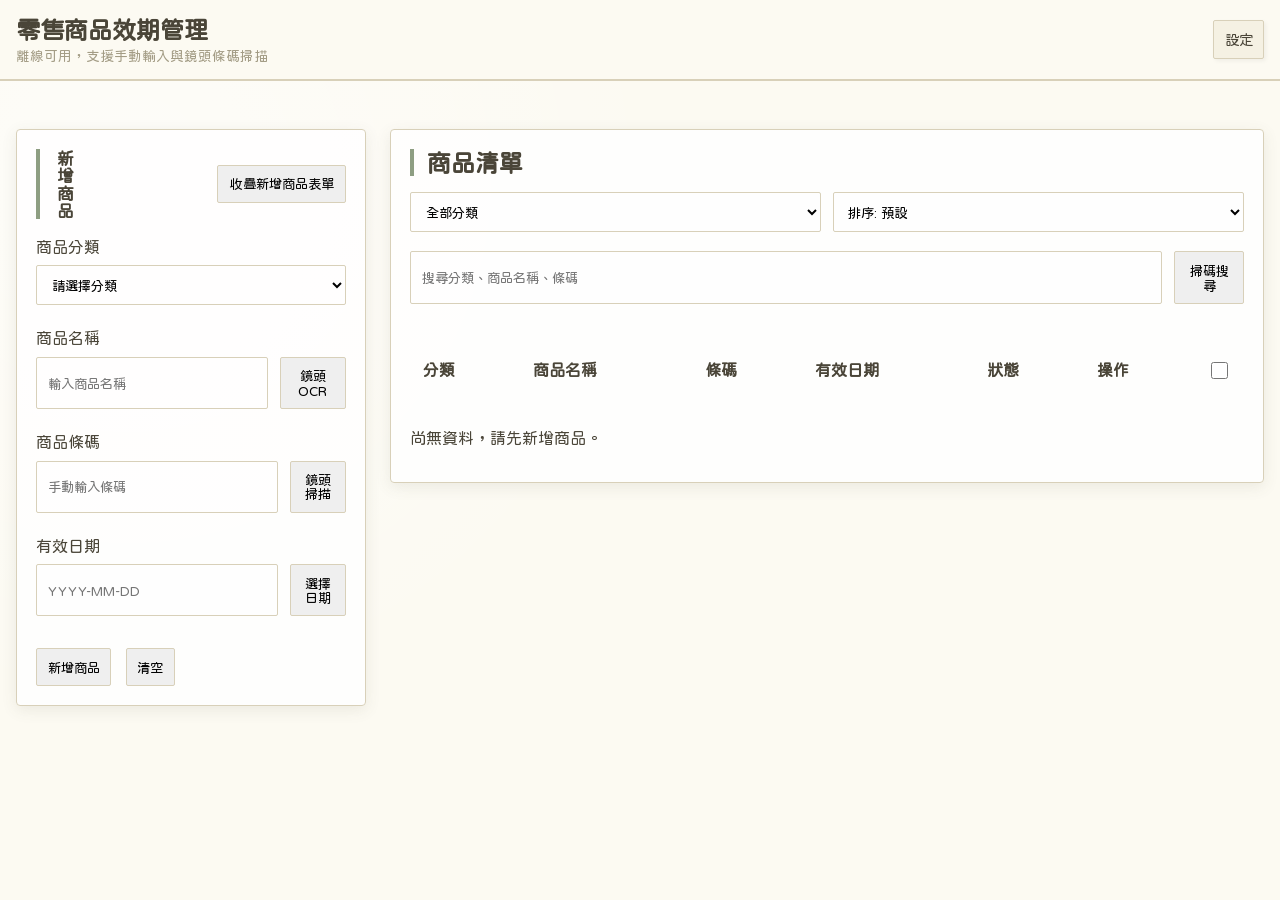
==== index.html @ 522e60de "Add files via upload" ====
<!DOCTYPE html>
<html lang="zh-Hant">
<head>
  <meta charset="UTF-8">
  <meta http-equiv="refresh" content="0; url=./inventory-management-app.html">
  <meta name="viewport" content="width=device-width, initial-scale=1.0">
  <title>WebHAN</title>
  <script>
    window.location.replace("./inventory-management-app.html");
  </script>
</head>
<body>
  <p>Redirecting to <a href="./inventory-management-app.html">inventory-management-app.html</a> ...</p>
</body>
</html>
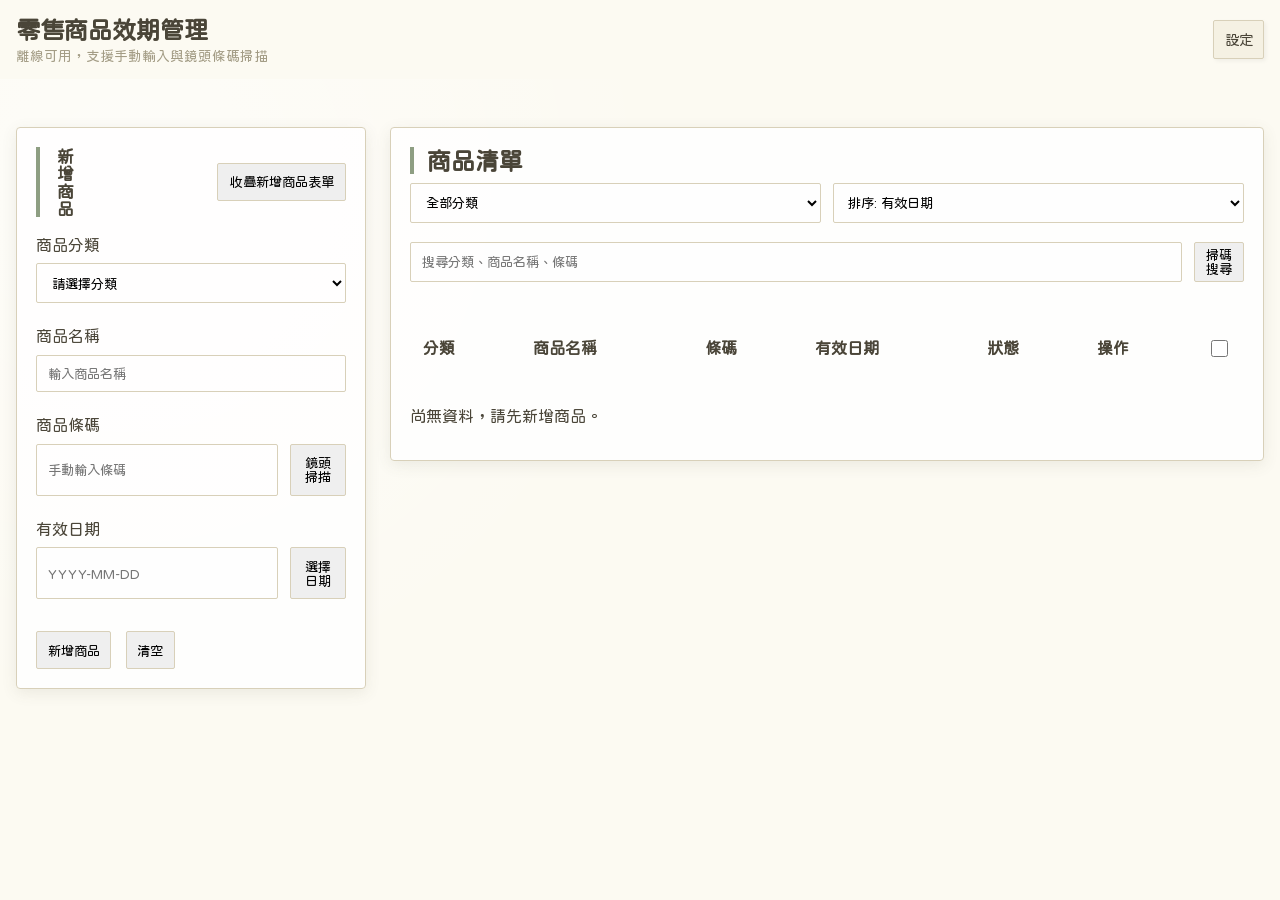
==== commit 2000a746: "Add files via upload" ====
--- a/index.html
+++ b/index.html
@@ -4,6 +4,7 @@
   <meta charset="UTF-8">
   <meta http-equiv="refresh" content="0; url=./inventory-management-app.html">
   <meta name="viewport" content="width=device-width, initial-scale=1.0">
+  <link rel="icon" href="./favicon.ico" sizes="any">
   <title>WebHAN</title>
   <script>
     window.location.replace("./inventory-management-app.html");
@@ -13,4 +14,3 @@
   <p>Redirecting to <a href="./inventory-management-app.html">inventory-management-app.html</a> ...</p>
 </body>
 </html>
-
